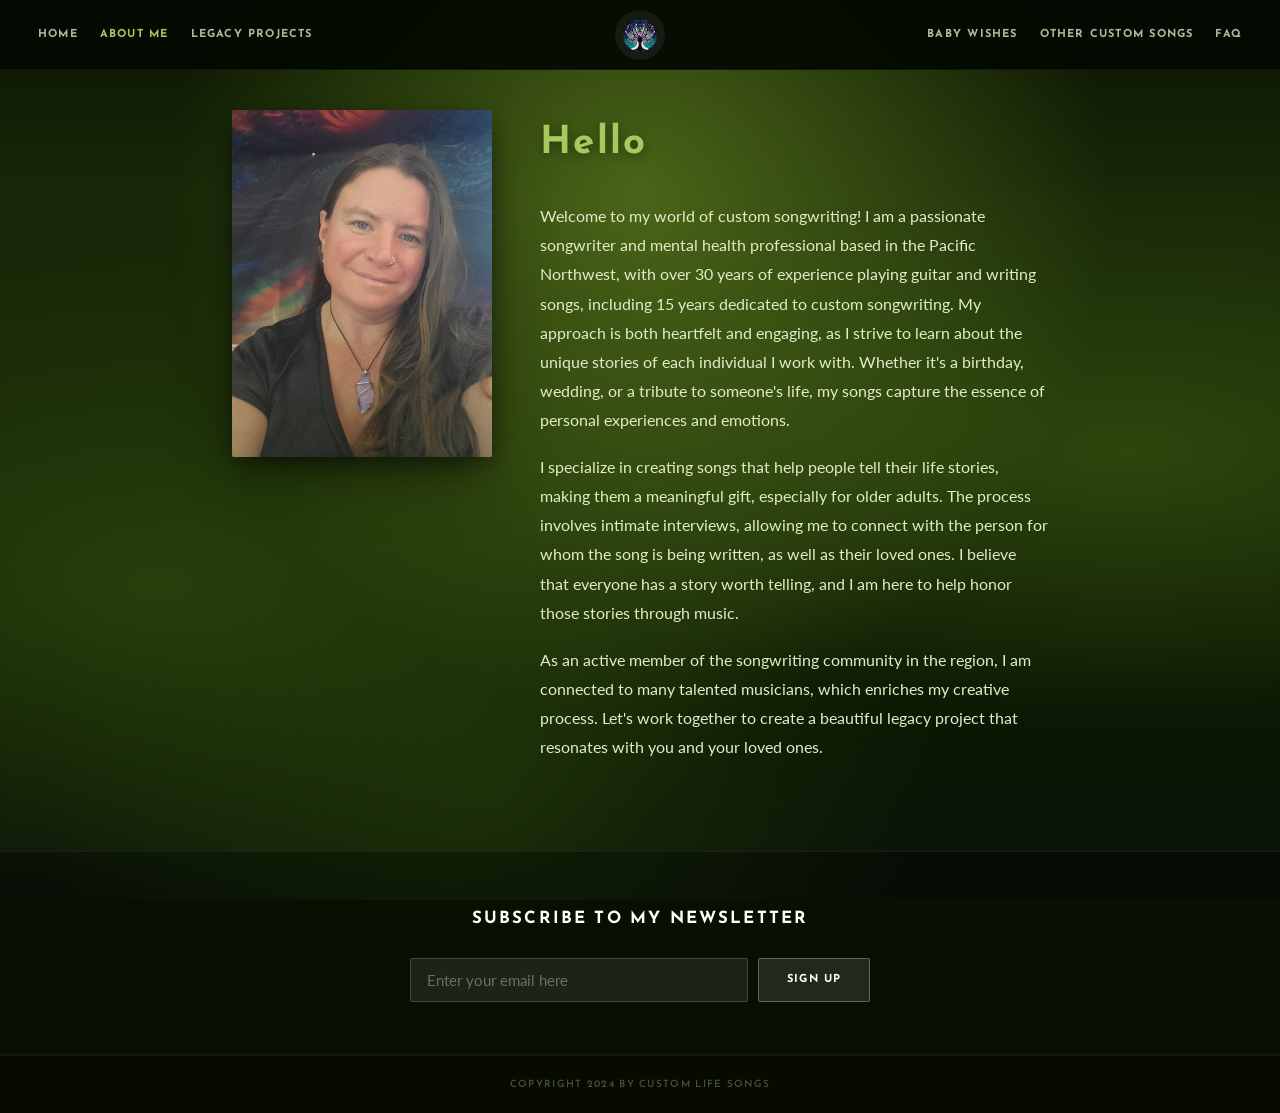
==== about/index.html @ 6bec3436 "Initial static site migration from Wix Rebuilt customlifesongs.com as a clean static site for Cloudf" ====
<!DOCTYPE html>
<html lang="en">
<head>
  <meta charset="UTF-8">
  <meta name="viewport" content="width=device-width, initial-scale=1.0">
  <title>About Me — Custom Life Songs</title>
  <meta name="description" content="Meet Jen, a passionate songwriter and mental health professional based in the Pacific Northwest with over 30 years of experience.">
  <link rel="preconnect" href="https://fonts.googleapis.com">
  <link rel="preconnect" href="https://fonts.gstatic.com" crossorigin>
  <link href="https://fonts.googleapis.com/css2?family=Josefin+Sans:wght@400;600;700&family=Lato:ital,wght@0,400;0,700;1,400&display=swap" rel="stylesheet">
  <link rel="stylesheet" href="/styles.css">
</head>
<body>

  <nav class="site-nav">
    <div class="nav-inner">
      <div class="nav-links">
        <a href="/">Home</a>
        <a href="/about/" class="active">About Me</a>
        <a href="/legacy-projects/">Legacy Projects</a>
      </div>
      <div class="nav-logo-wrap">
        <a href="/" aria-label="Custom Life Songs — home">
          <img src="/images/logo.png" alt="Custom Life Songs" width="50" height="50">
        </a>
      </div>
      <div class="nav-links">
        <a href="/baby-wishes/">Baby Wishes</a>
        <a href="/other-custom-songs/">Other Custom Songs</a>
        <a href="/faq/">FAQ</a>
      </div>
      <button class="nav-toggle" aria-label="Open menu" aria-expanded="false" id="nav-btn">&#9776;</button>
    </div>
    <div class="nav-mobile" id="nav-mobile">
      <a href="/">Home</a>
      <a href="/about/" class="active">About Me</a>
      <a href="/legacy-projects/">Legacy Projects</a>
      <a href="/baby-wishes/">Baby Wishes</a>
      <a href="/other-custom-songs/">Other Custom Songs</a>
      <a href="/faq/">FAQ</a>
    </div>
  </nav>

  <main>

    <div class="about-bio">
      <div class="about-bio-img">
        <img src="/images/about-portrait.jpg" alt="Jen, songwriter and musician">
      </div>
      <div class="about-bio-text">
        <h1>Hello</h1>
        <p>Welcome to my world of custom songwriting! I am a passionate songwriter and mental health professional based in the Pacific Northwest, with over 30 years of experience playing guitar and writing songs, including 15 years dedicated to custom songwriting. My approach is both heartfelt and engaging, as I strive to learn about the unique stories of each individual I work with. Whether it's a birthday, wedding, or a tribute to someone's life, my songs capture the essence of personal experiences and emotions.</p>
        <p>I specialize in creating songs that help people tell their life stories, making them a meaningful gift, especially for older adults. The process involves intimate interviews, allowing me to connect with the person for whom the song is being written, as well as their loved ones. I believe that everyone has a story worth telling, and I am here to help honor those stories through music.</p>
        <p>As an active member of the songwriting community in the region, I am connected to many talented musicians, which enriches my creative process. Let's work together to create a beautiful legacy project that resonates with you and your loved ones.</p>
      </div>
    </div>

    <div class="newsletter">
      <h3>Subscribe to My Newsletter</h3>
      <!-- TODO: Replace this form action with your Mailchimp embed URL -->
      <form action="#" method="post">
        <input type="email" name="EMAIL" placeholder="Enter your email here" required aria-label="Email address">
        <button type="submit">Sign Up</button>
      </form>
    </div>

  </main>

  <footer>copyright 2024 by Custom Life Songs</footer>

  <script>
    const btn = document.getElementById('nav-btn');
    const menu = document.getElementById('nav-mobile');
    btn.addEventListener('click', () => {
      const open = menu.classList.toggle('open');
      btn.setAttribute('aria-expanded', open);
    });
    menu.querySelectorAll('a').forEach(a => a.addEventListener('click', () => {
      menu.classList.remove('open');
      btn.setAttribute('aria-expanded', 'false');
    }));
  </script>

</body>
</html>
---- styles.css ----
@import url('https://fonts.googleapis.com/css2?family=Josefin+Sans:wght@400;600;700&family=Lato:ital,wght@0,400;0,700;1,400&display=swap');

:root {
  --nav-h: 70px;
  --c-bg: #0e1804;
  --c-moss: #a8c860;
  --c-text: #e2edc8;
  --c-text-dim: rgba(226, 237, 200, 0.60);
  --c-nav-bg: rgba(5, 9, 2, 0.93);
  --c-overlay: rgba(0, 0, 0, 0.40);
}

*, *::before, *::after { box-sizing: border-box; margin: 0; padding: 0; }
html { scroll-behavior: smooth; }

body {
  font-family: 'Lato', sans-serif;
  background-color: var(--c-bg);
  color: var(--c-text);
  min-height: 100vh;
  line-height: 1.75;
}

/* Fixed bokeh-style gradient background */
body::before {
  content: '';
  position: fixed;
  inset: 0;
  z-index: -1;
  background:
    radial-gradient(ellipse at 50% 22%, rgba(88, 118, 28, 0.78) 0%, transparent 52%),
    radial-gradient(ellipse at 12% 65%, rgba(48, 78, 14, 0.68) 0%, transparent 42%),
    radial-gradient(ellipse at 88% 50%, rgba(62, 96, 18, 0.58) 0%, transparent 42%),
    radial-gradient(ellipse at 38% 88%, rgba(28, 48, 8, 0.82) 0%, transparent 40%),
    linear-gradient(180deg, #0a1302 0%, #182808 22%, #142205 55%, #0c1803 80%, #09120a 100%);
}

/* ================================
   NAV
   ================================ */
.site-nav {
  position: fixed;
  top: 0; left: 0; right: 0;
  height: var(--nav-h);
  background: var(--c-nav-bg);
  backdrop-filter: blur(10px);
  -webkit-backdrop-filter: blur(10px);
  z-index: 1000;
  border-bottom: 1px solid rgba(255, 255, 255, 0.05);
}

.nav-inner {
  max-width: 1300px;
  margin: 0 auto;
  height: 100%;
  display: grid;
  grid-template-columns: 1fr auto 1fr;
  align-items: center;
  padding: 0 28px;
  gap: 8px;
}

.nav-links {
  display: flex;
  align-items: center;
  gap: 2px;
}

.nav-links:last-of-type {
  justify-content: flex-end;
}

.nav-links a {
  color: rgba(226, 237, 200, 0.78);
  text-decoration: none;
  font-family: 'Josefin Sans', sans-serif;
  font-size: 11px;
  font-weight: 700;
  letter-spacing: 0.11em;
  text-transform: uppercase;
  padding: 7px 10px;
  border-radius: 2px;
  white-space: nowrap;
  transition: color 0.18s, background-color 0.18s;
}

.nav-links a:hover { color: #fff; background-color: rgba(255, 255, 255, 0.07); }
.nav-links a:focus-visible { outline: 2px solid var(--c-moss); outline-offset: 2px; }
.nav-links a:active { transform: scale(0.97); }
.nav-links a.active { color: var(--c-moss); }

.nav-logo-wrap {
  display: flex;
  justify-content: center;
  padding: 0 12px;
}

.nav-logo-wrap a {
  display: block;
  border-radius: 50%;
  transition: opacity 0.2s;
}
.nav-logo-wrap a:hover { opacity: 0.82; }
.nav-logo-wrap a:focus-visible { outline: 2px solid var(--c-moss); outline-offset: 4px; border-radius: 50%; }

.nav-logo-wrap img {
  height: 50px;
  width: 50px;
  border-radius: 50%;
  object-fit: contain;
  background: rgba(255, 255, 255, 0.06);
  display: block;
}

.nav-toggle {
  display: none;
  background: none;
  border: none;
  cursor: pointer;
  color: var(--c-text);
  padding: 8px;
  font-size: 20px;
  line-height: 1;
  transition: color 0.18s;
}
.nav-toggle:hover { color: #fff; }
.nav-toggle:focus-visible { outline: 2px solid var(--c-moss); outline-offset: 2px; }

.nav-mobile {
  display: none;
  position: fixed;
  top: var(--nav-h);
  left: 0; right: 0;
  background: rgba(5, 9, 2, 0.97);
  border-bottom: 1px solid rgba(255, 255, 255, 0.06);
  padding: 12px 20px 20px;
  flex-direction: column;
  gap: 2px;
  z-index: 999;
}
.nav-mobile.open { display: flex; }

.nav-mobile a {
  color: rgba(226, 237, 200, 0.78);
  text-decoration: none;
  font-family: 'Josefin Sans', sans-serif;
  font-size: 12px;
  font-weight: 700;
  letter-spacing: 0.1em;
  text-transform: uppercase;
  padding: 13px 8px;
  border-bottom: 1px solid rgba(255, 255, 255, 0.06);
  transition: color 0.18s;
}
.nav-mobile a:hover { color: #fff; }
.nav-mobile a.active { color: var(--c-moss); }

/* ================================
   MAIN
   ================================ */
main { padding-top: var(--nav-h); }

/* ================================
   HERO
   ================================ */
.hero {
  position: relative;
  width: 100%;
  height: 65vh;
  min-height: 400px;
  overflow: hidden;
  display: flex;
  align-items: flex-end;
}

.hero-img {
  position: absolute;
  inset: 0;
  width: 100%;
  height: 100%;
  object-fit: cover;
  object-position: center 35%;
}

.hero-overlay {
  position: absolute;
  inset: 0;
  background: linear-gradient(to bottom, rgba(0,0,0,0.12) 0%, rgba(0,0,0,0.62) 100%);
}

.hero-tint {
  position: absolute;
  inset: 0;
  background: rgba(18, 36, 4, 0.22);
  mix-blend-mode: multiply;
}

.hero-title {
  position: relative;
  z-index: 1;
  width: 100%;
  text-align: center;
  padding: 28px 40px 48px;
  font-family: 'Josefin Sans', sans-serif;
  font-size: clamp(2.2rem, 5vw, 4.2rem);
  font-weight: 700;
  letter-spacing: 0.16em;
  text-transform: uppercase;
  color: #fff;
  text-shadow: 0 2px 28px rgba(0,0,0,0.75);
}

/* ================================
   PAGE HEADER (inner pages)
   ================================ */
.page-header {
  text-align: center;
  padding: 58px 32px 44px;
}

.page-header h1 {
  font-family: 'Josefin Sans', sans-serif;
  font-size: clamp(1.9rem, 3.5vw, 3rem);
  font-weight: 700;
  letter-spacing: 0.12em;
  text-transform: uppercase;
  color: #fff;
  text-shadow: 0 2px 18px rgba(0,0,0,0.55);
}

/* ================================
   HOME ABOUT SPLIT
   ================================ */
.about-split {
  max-width: 1100px;
  margin: 0 auto;
  padding: 72px 32px;
  display: grid;
  grid-template-columns: 1fr 1fr;
  gap: 56px;
  align-items: center;
}

.about-split-text h2 {
  font-family: 'Josefin Sans', sans-serif;
  font-size: clamp(1.3rem, 1.9vw, 1.75rem);
  font-weight: 700;
  letter-spacing: 0.12em;
  text-transform: uppercase;
  color: #fff;
  margin-bottom: 24px;
  text-shadow: 0 2px 12px rgba(0,0,0,0.4);
}

.about-split-text p {
  font-size: 1rem;
  line-height: 1.8;
  color: var(--c-text);
  margin-bottom: 16px;
}

.about-split-img {
  position: relative;
}

.about-split-img img {
  width: 100%;
  height: 500px;
  object-fit: cover;
  object-position: center top;
  border-radius: 2px;
  display: block;
  box-shadow:
    0 8px 24px -4px rgba(0,0,0,0.55),
    0 28px 64px -8px rgba(0,0,0,0.45);
}

.about-split-img::after {
  content: '';
  position: absolute;
  inset: 0;
  border-radius: 2px;
  background: linear-gradient(to top, rgba(12, 22, 4, 0.28) 0%, transparent 55%);
  pointer-events: none;
}

/* ================================
   NEWSLETTER
   ================================ */
.newsletter {
  background: rgba(0, 0, 0, 0.30);
  border-top: 1px solid rgba(255, 255, 255, 0.06);
  border-bottom: 1px solid rgba(255, 255, 255, 0.06);
  text-align: center;
  padding: 52px 32px;
}

.newsletter h3 {
  font-family: 'Josefin Sans', sans-serif;
  font-size: 1.05rem;
  font-weight: 700;
  letter-spacing: 0.13em;
  text-transform: uppercase;
  color: #fff;
  margin-bottom: 24px;
}

.newsletter form {
  display: flex;
  gap: 10px;
  justify-content: center;
  flex-wrap: wrap;
  max-width: 460px;
  margin: 0 auto;
}

.newsletter input[type="email"] {
  flex: 1;
  min-width: 210px;
  padding: 12px 16px;
  background: rgba(255,255,255,0.08);
  border: 1px solid rgba(255,255,255,0.18);
  border-radius: 2px;
  color: #fff;
  font-family: 'Lato', sans-serif;
  font-size: 0.95rem;
  transition: border-color 0.18s;
}
.newsletter input[type="email"]::placeholder { color: rgba(255,255,255,0.35); }
.newsletter input[type="email"]:focus { outline: none; border-color: rgba(168,200,96,0.55); }

.newsletter button {
  padding: 12px 28px;
  background: rgba(255,255,255,0.10);
  border: 1px solid rgba(255,255,255,0.28);
  border-radius: 2px;
  color: #fff;
  font-family: 'Josefin Sans', sans-serif;
  font-size: 11px;
  font-weight: 700;
  letter-spacing: 0.1em;
  text-transform: uppercase;
  cursor: pointer;
  transition: background-color 0.18s, transform 0.15s cubic-bezier(0.34, 1.56, 0.64, 1);
}
.newsletter button:hover { background: rgba(255,255,255,0.20); }
.newsletter button:focus-visible { outline: 2px solid var(--c-moss); outline-offset: 2px; }
.newsletter button:active { transform: scale(0.97); }

/* ================================
   TESTIMONIAL
   ================================ */
.testimonial-section {
  max-width: 860px;
  margin: 0 auto;
  padding: 0 32px 64px;
}

.testimonial {
  background: rgba(0, 0, 0, 0.33);
  border-left: 3px solid rgba(168, 200, 96, 0.38);
  border-radius: 0 2px 2px 0;
  padding: 28px 32px;
  box-shadow:
    0 4px 16px -4px rgba(0,0,0,0.42),
    0 12px 40px -8px rgba(0,0,0,0.30);
}

.testimonial p {
  font-size: 0.97rem;
  line-height: 1.85;
  font-style: italic;
  color: var(--c-text);
}

/* ================================
   CONTACT
   ================================ */
.contact-section {
  text-align: center;
  padding: 72px 32px;
  max-width: 680px;
  margin: 0 auto;
}

.contact-section h2 {
  font-family: 'Josefin Sans', sans-serif;
  font-size: clamp(1.5rem, 2.5vw, 2rem);
  font-weight: 700;
  letter-spacing: 0.12em;
  text-transform: uppercase;
  color: #fff;
  margin-bottom: 18px;
}

.contact-section p {
  font-size: 1rem;
  line-height: 1.8;
  color: var(--c-text);
  margin-bottom: 10px;
}

.contact-section a {
  color: var(--c-moss);
  text-decoration: none;
  font-weight: 700;
  transition: color 0.18s;
}
.contact-section a:hover { color: #fff; text-decoration: underline; }
.contact-section a:focus-visible { outline: 2px solid var(--c-moss); outline-offset: 2px; }

/* ================================
   ABOUT ME PAGE (bio layout)
   ================================ */
.about-bio {
  max-width: 880px;
  margin: 0 auto;
  padding: 40px 32px 72px;
  display: grid;
  grid-template-columns: 260px 1fr;
  gap: 48px;
  align-items: start;
}

.about-bio-img {
  position: relative;
}

.about-bio-img img {
  width: 100%;
  border-radius: 2px;
  display: block;
  box-shadow:
    0 8px 24px -4px rgba(0,0,0,0.55),
    0 24px 56px -8px rgba(0,0,0,0.40);
}

.about-bio-img::after {
  content: '';
  position: absolute;
  inset: 0;
  border-radius: 2px;
  background: linear-gradient(to top, rgba(12,22,4,0.28) 0%, transparent 50%);
  pointer-events: none;
}

.about-bio-text h1 {
  font-family: 'Josefin Sans', sans-serif;
  font-size: clamp(1.8rem, 3vw, 2.5rem);
  font-weight: 700;
  letter-spacing: 0.06em;
  color: var(--c-moss);
  margin-bottom: 24px;
  text-shadow: 0 2px 12px rgba(0,0,0,0.4);
}

.about-bio-text p {
  font-size: 1rem;
  line-height: 1.82;
  color: var(--c-text);
  margin-bottom: 18px;
}

/* ================================
   LEGACY PROJECTS PAGE
   ================================ */
.section {
  max-width: 860px;
  margin: 0 auto;
  padding: 48px 32px 64px;
}

.section p {
  font-size: 1rem;
  line-height: 1.82;
  color: var(--c-text);
  margin-bottom: 18px;
}

.video-wrap {
  max-width: 580px;
  margin: 40px auto 0;
}

.video-wrap iframe {
  width: 100%;
  aspect-ratio: 16/9;
  border: none;
  border-radius: 2px;
  box-shadow:
    0 8px 32px -4px rgba(0,0,0,0.65),
    0 20px 60px -8px rgba(0,0,0,0.45);
  display: block;
}

.video-placeholder {
  background: rgba(0, 0, 0, 0.38);
  border: 1px dashed rgba(255, 255, 255, 0.18);
  border-radius: 2px;
  padding: 48px 32px;
  text-align: center;
  color: var(--c-text-dim);
  font-size: 0.9rem;
  line-height: 1.75;
}

.video-placeholder strong {
  display: block;
  font-family: 'Josefin Sans', sans-serif;
  font-size: 11px;
  letter-spacing: 0.1em;
  text-transform: uppercase;
  color: rgba(226,237,200,0.4);
  margin-bottom: 8px;
}

/* ================================
   OTHER CUSTOM SONGS
   ================================ */
.song-list {
  list-style: none;
  columns: 2;
  column-gap: 32px;
  max-width: 620px;
  margin: 32px auto 0;
}

.song-list li {
  font-size: 0.97rem;
  color: var(--c-text);
  padding: 9px 0;
  border-bottom: 1px solid rgba(255,255,255,0.07);
  break-inside: avoid;
  display: flex;
  align-items: center;
  gap: 10px;
}

.song-list li a.listen-link {
  font-family: 'Josefin Sans', sans-serif;
  font-size: 9px;
  font-weight: 700;
  letter-spacing: 0.09em;
  text-transform: uppercase;
  color: var(--c-moss);
  text-decoration: none;
  padding: 2px 7px;
  border: 1px solid rgba(168,200,96,0.38);
  border-radius: 1px;
  white-space: nowrap;
  flex-shrink: 0;
  transition: background-color 0.18s, color 0.18s;
}
.song-list li a.listen-link:hover { background: rgba(168,200,96,0.14); color: #fff; }
.song-list li a.listen-link:focus-visible { outline: 2px solid var(--c-moss); outline-offset: 2px; }
.song-list li a.listen-link:active { transform: scale(0.97); }

.section-centered {
  text-align: center;
}

/* ================================
   BABY WISHES
   ================================ */
.baby-wishes-content {
  max-width: 760px;
  margin: 0 auto;
  padding: 48px 32px 80px;
  text-align: center;
}

.baby-wishes-content p {
  font-size: 1.05rem;
  line-height: 1.85;
  color: var(--c-text);
}

/* ================================
   FAQ
   ================================ */
.faq-wrap {
  max-width: 760px;
  margin: 0 auto;
  padding: 0 32px 72px;
}

details.faq-item {
  border-bottom: 1px solid rgba(255,255,255,0.09);
}

summary.faq-question {
  display: flex;
  justify-content: space-between;
  align-items: center;
  padding: 22px 4px;
  cursor: pointer;
  font-family: 'Josefin Sans', sans-serif;
  font-size: 0.85rem;
  font-weight: 700;
  letter-spacing: 0.09em;
  text-transform: uppercase;
  color: #fff;
  list-style: none;
  user-select: none;
  gap: 16px;
  transition: color 0.18s;
}
summary.faq-question::-webkit-details-marker { display: none; }
summary.faq-question:hover { color: var(--c-moss); }
summary.faq-question:focus-visible { outline: 2px solid var(--c-moss); outline-offset: 2px; border-radius: 1px; }

.faq-chevron {
  flex-shrink: 0;
  width: 20px;
  height: 20px;
  border: 1.5px solid rgba(255,255,255,0.28);
  border-radius: 50%;
  display: flex;
  align-items: center;
  justify-content: center;
  font-size: 9px;
  transition: transform 0.28s cubic-bezier(0.34, 1.56, 0.64, 1), border-color 0.18s;
}

details[open] summary.faq-question { color: var(--c-moss); }
details[open] .faq-chevron {
  transform: rotate(180deg);
  border-color: rgba(168,200,96,0.6);
}

.faq-answer {
  padding: 0 4px 24px;
  font-size: 0.97rem;
  line-height: 1.82;
  color: var(--c-text);
}

.faq-answer p { margin-bottom: 12px; }
.faq-answer p:last-child { margin-bottom: 0; }

.faq-answer ul {
  list-style: none;
  margin: 8px 0;
  padding: 0;
}

.faq-answer ul li {
  padding: 4px 0;
  padding-left: 16px;
  position: relative;
  color: var(--c-text);
}

.faq-answer ul li::before {
  content: '—';
  position: absolute;
  left: 0;
  color: var(--c-moss);
  font-size: 0.85em;
}

/* ================================
   FOOTER
   ================================ */
footer {
  background: rgba(0, 0, 0, 0.55);
  border-top: 1px solid rgba(255, 255, 255, 0.05);
  text-align: center;
  padding: 20px 32px;
  font-family: 'Josefin Sans', sans-serif;
  font-size: 10px;
  font-weight: 600;
  letter-spacing: 0.13em;
  text-transform: uppercase;
  color: rgba(226, 237, 200, 0.30);
}

/* ================================
   RESPONSIVE
   ================================ */
@media (max-width: 820px) {
  .nav-links { display: none; }
  .nav-inner {
    grid-template-columns: auto 1fr;
    padding: 0 16px;
  }
  .nav-logo-wrap { order: 1; }
  .nav-toggle { display: block; order: 2; margin-left: auto; }

  .about-split {
    grid-template-columns: 1fr;
    padding: 48px 20px;
    gap: 28px;
  }
  .about-split-img img { height: 340px; }

  .about-bio {
    grid-template-columns: 1fr;
    padding: 32px 20px 56px;
    gap: 28px;
  }
  .about-bio-img img { max-width: 260px; }

  .hero { height: 48vh; }
  .hero-title { padding: 20px 20px 36px; }

  .section { padding: 40px 20px 56px; }
  .testimonial-section { padding: 0 20px 48px; }
  .contact-section { padding: 52px 20px; }
  .newsletter { padding: 40px 20px; }
  .faq-wrap { padding: 0 20px 56px; }
  .page-header { padding: 44px 20px 32px; }
  .baby-wishes-content { padding: 40px 20px 64px; }
  .video-wrap { margin: 28px 20px 0; }

  .song-list { columns: 1; }
}
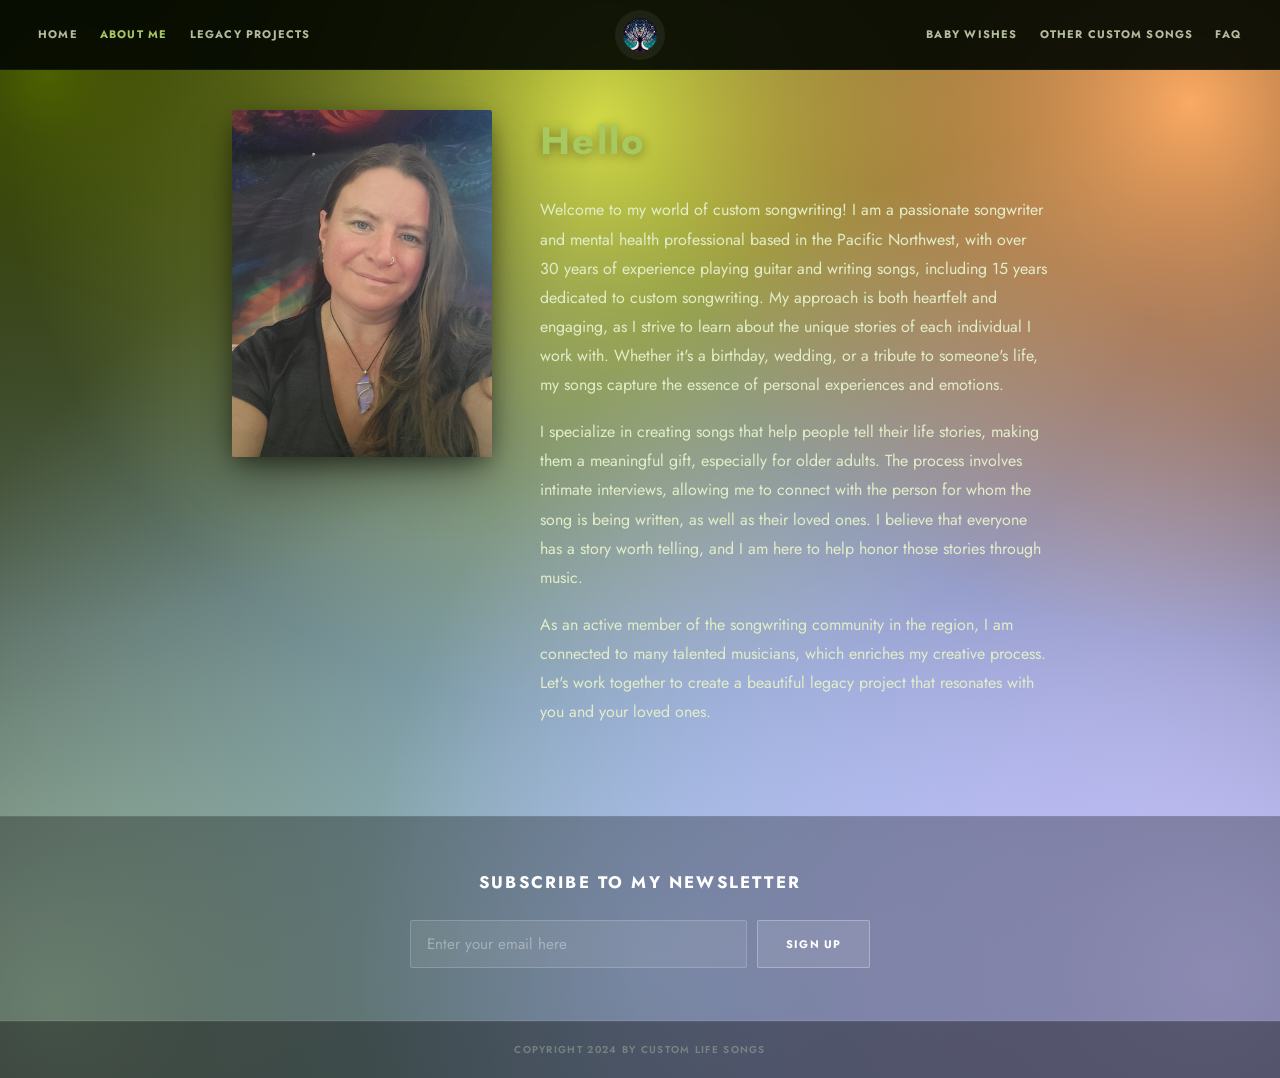
==== commit d8060747: "Switch to Jost font and correct body text size Replaced Josefin Sans + Lato with Jost (closest free " ====
--- a/about/index.html
+++ b/about/index.html
@@ -7,7 +7,7 @@
   <meta name="description" content="Meet Jen, a passionate songwriter and mental health professional based in the Pacific Northwest with over 30 years of experience.">
   <link rel="preconnect" href="https://fonts.googleapis.com">
   <link rel="preconnect" href="https://fonts.gstatic.com" crossorigin>
-  <link href="https://fonts.googleapis.com/css2?family=Josefin+Sans:wght@400;600;700&family=Lato:ital,wght@0,400;0,700;1,400&display=swap" rel="stylesheet">
+  <link href="https://fonts.googleapis.com/css2?family=Jost:ital,wght@0,300;0,400;0,500;0,600;0,700;1,400&display=swap" rel="stylesheet">
   <link rel="stylesheet" href="/styles.css">
 </head>
 <body>
--- a/styles.css
+++ b/styles.css
@@ -1,8 +1,8 @@
-@import url('https://fonts.googleapis.com/css2?family=Josefin+Sans:wght@400;600;700&family=Lato:ital,wght@0,400;0,700;1,400&display=swap');
+@import url('https://fonts.googleapis.com/css2?family=Jost:ital,wght@0,300;0,400;0,500;0,600;0,700;1,400&display=swap');
 
 :root {
   --nav-h: 70px;
-  --c-bg: #0e1804;
+  --c-bg: #020202;
   --c-moss: #a8c860;
   --c-text: #e2edc8;
   --c-text-dim: rgba(226, 237, 200, 0.60);
@@ -14,25 +14,21 @@
 html { scroll-behavior: smooth; }
 
 body {
-  font-family: 'Lato', sans-serif;
-  background-color: var(--c-bg);
+  font-family: 'Jost', sans-serif;
   color: var(--c-text);
   min-height: 100vh;
-  line-height: 1.75;
-}
-
-/* Fixed bokeh-style gradient background */
-body::before {
-  content: '';
-  position: fixed;
-  inset: 0;
-  z-index: -1;
+  font-size: 16px;
+  line-height: 1.6;
   background:
-    radial-gradient(ellipse at 50% 22%, rgba(88, 118, 28, 0.78) 0%, transparent 52%),
-    radial-gradient(ellipse at 12% 65%, rgba(48, 78, 14, 0.68) 0%, transparent 42%),
-    radial-gradient(ellipse at 88% 50%, rgba(62, 96, 18, 0.58) 0%, transparent 42%),
-    radial-gradient(ellipse at 38% 88%, rgba(28, 48, 8, 0.82) 0%, transparent 40%),
-    linear-gradient(180deg, #0a1302 0%, #182808 22%, #142205 55%, #0c1803 80%, #09120a 100%);
+    radial-gradient(circle at 3.68% 6.94%, #4D6001 0%, 11.55%, rgba(77,96,1,0) 35%),
+    radial-gradient(circle at 92.97% 9.55%, #FAAA63 0%, 17.5%, rgba(250,170,99,0) 35%),
+    radial-gradient(circle at 95.21% 90.48%, #C9C6FF 0%, 34.1%, rgba(201,198,255,0) 55%),
+    radial-gradient(circle at 4.31% 93.35%, #97B49D 0%, 29.9%, rgba(151,180,157,0) 65%),
+    radial-gradient(circle at 46.56% 11.50%, rgba(214,222,72,0.99) 0%, 25%, rgba(214,222,72,0) 50%),
+    radial-gradient(circle at 51.12% 89.99%, #93C3FF 0%, 42%, rgba(147,195,255,0) 70%),
+    radial-gradient(circle at 48.90% 49.52%, #020202 0%, 100%, rgba(2,2,2,0) 100%);
+  background-size: 100% 100%;
+  background-attachment: scroll;
 }
 
 /* ================================
@@ -73,7 +69,7 @@
 .nav-links a {
   color: rgba(226, 237, 200, 0.78);
   text-decoration: none;
-  font-family: 'Josefin Sans', sans-serif;
+  font-family: 'Jost', sans-serif;
   font-size: 11px;
   font-weight: 700;
   letter-spacing: 0.11em;
@@ -143,7 +139,7 @@
 .nav-mobile a {
   color: rgba(226, 237, 200, 0.78);
   text-decoration: none;
-  font-family: 'Josefin Sans', sans-serif;
+  font-family: 'Jost', sans-serif;
   font-size: 12px;
   font-weight: 700;
   letter-spacing: 0.1em;
@@ -201,7 +197,7 @@
   width: 100%;
   text-align: center;
   padding: 28px 40px 48px;
-  font-family: 'Josefin Sans', sans-serif;
+  font-family: 'Jost', sans-serif;
   font-size: clamp(2.2rem, 5vw, 4.2rem);
   font-weight: 700;
   letter-spacing: 0.16em;
@@ -219,7 +215,7 @@
 }
 
 .page-header h1 {
-  font-family: 'Josefin Sans', sans-serif;
+  font-family: 'Jost', sans-serif;
   font-size: clamp(1.9rem, 3.5vw, 3rem);
   font-weight: 700;
   letter-spacing: 0.12em;
@@ -242,7 +238,7 @@
 }
 
 .about-split-text h2 {
-  font-family: 'Josefin Sans', sans-serif;
+  font-family: 'Jost', sans-serif;
   font-size: clamp(1.3rem, 1.9vw, 1.75rem);
   font-weight: 700;
   letter-spacing: 0.12em;
@@ -296,7 +292,7 @@
 }
 
 .newsletter h3 {
-  font-family: 'Josefin Sans', sans-serif;
+  font-family: 'Jost', sans-serif;
   font-size: 1.05rem;
   font-weight: 700;
   letter-spacing: 0.13em;
@@ -322,7 +318,7 @@
   border: 1px solid rgba(255,255,255,0.18);
   border-radius: 2px;
   color: #fff;
-  font-family: 'Lato', sans-serif;
+  font-family: 'Jost', sans-serif;
   font-size: 0.95rem;
   transition: border-color 0.18s;
 }
@@ -335,7 +331,7 @@
   border: 1px solid rgba(255,255,255,0.28);
   border-radius: 2px;
   color: #fff;
-  font-family: 'Josefin Sans', sans-serif;
+  font-family: 'Jost', sans-serif;
   font-size: 11px;
   font-weight: 700;
   letter-spacing: 0.1em;
@@ -384,7 +380,7 @@
 }
 
 .contact-section h2 {
-  font-family: 'Josefin Sans', sans-serif;
+  font-family: 'Jost', sans-serif;
   font-size: clamp(1.5rem, 2.5vw, 2rem);
   font-weight: 700;
   letter-spacing: 0.12em;
@@ -445,7 +441,7 @@
 }
 
 .about-bio-text h1 {
-  font-family: 'Josefin Sans', sans-serif;
+  font-family: 'Jost', sans-serif;
   font-size: clamp(1.8rem, 3vw, 2.5rem);
   font-weight: 700;
   letter-spacing: 0.06em;
@@ -506,7 +502,7 @@
 
 .video-placeholder strong {
   display: block;
-  font-family: 'Josefin Sans', sans-serif;
+  font-family: 'Jost', sans-serif;
   font-size: 11px;
   letter-spacing: 0.1em;
   text-transform: uppercase;
@@ -537,7 +533,7 @@
 }
 
 .song-list li a.listen-link {
-  font-family: 'Josefin Sans', sans-serif;
+  font-family: 'Jost', sans-serif;
   font-size: 9px;
   font-weight: 700;
   letter-spacing: 0.09em;
@@ -594,7 +590,7 @@
   align-items: center;
   padding: 22px 4px;
   cursor: pointer;
-  font-family: 'Josefin Sans', sans-serif;
+  font-family: 'Jost', sans-serif;
   font-size: 0.85rem;
   font-weight: 700;
   letter-spacing: 0.09em;
@@ -667,7 +663,7 @@
   border-top: 1px solid rgba(255, 255, 255, 0.05);
   text-align: center;
   padding: 20px 32px;
-  font-family: 'Josefin Sans', sans-serif;
+  font-family: 'Jost', sans-serif;
   font-size: 10px;
   font-weight: 600;
   letter-spacing: 0.13em;
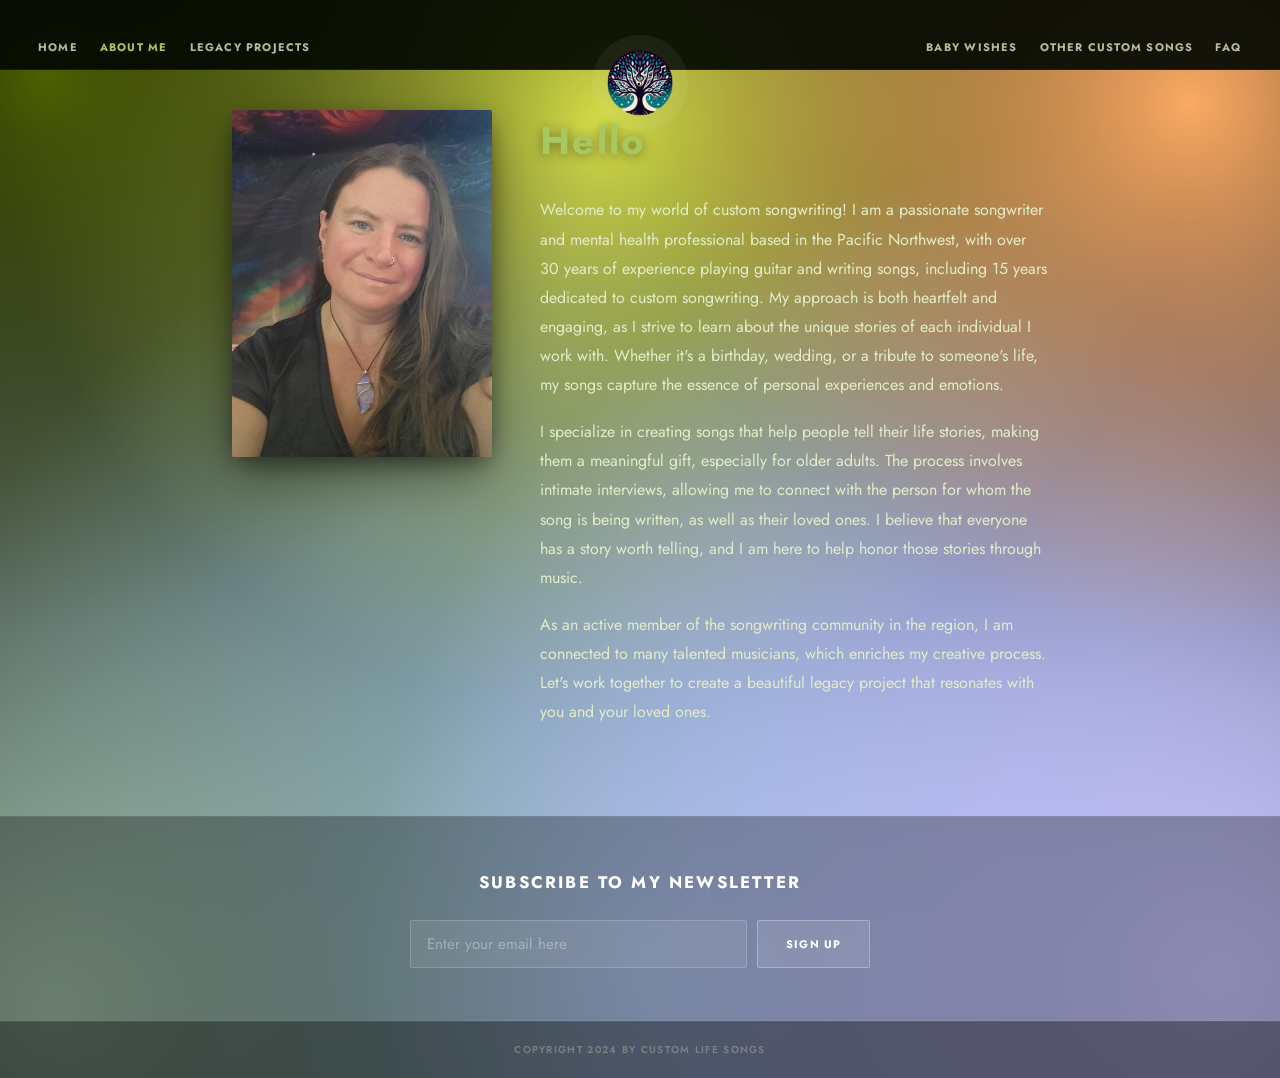
==== commit 92e7600d: "Add lollipop logo effect — large on load, docks into nav on scroll Logo starts at 96px with translat" ====
--- a/about/index.html
+++ b/about/index.html
@@ -79,6 +79,10 @@
       menu.classList.remove('open');
       btn.setAttribute('aria-expanded', 'false');
     }));
+    const nav = document.querySelector(".site-nav");
+    window.addEventListener("scroll", () => {
+      nav.classList.toggle("scrolled", window.scrollY > 30);
+    }, { passive: true });
   </script>
 
 </body>
--- a/styles.css
+++ b/styles.css
@@ -2,6 +2,8 @@
 
 :root {
   --nav-h: 70px;
+  --logo-large: 96px;
+  --logo-small: 50px;
   --c-bg: #020202;
   --c-moss: #a8c860;
   --c-text: #e2edc8;
@@ -43,6 +45,7 @@
   -webkit-backdrop-filter: blur(10px);
   z-index: 1000;
   border-bottom: 1px solid rgba(255, 255, 255, 0.05);
+  overflow: visible;
 }
 
 .nav-inner {
@@ -88,6 +91,7 @@
 .nav-logo-wrap {
   display: flex;
   justify-content: center;
+  align-items: center;
   padding: 0 12px;
 }
 
@@ -100,12 +104,25 @@
 .nav-logo-wrap a:focus-visible { outline: 2px solid var(--c-moss); outline-offset: 4px; border-radius: 50%; }
 
 .nav-logo-wrap img {
-  height: 50px;
-  width: 50px;
+  width: var(--logo-large);
+  height: var(--logo-large);
   border-radius: 50%;
   object-fit: contain;
   background: rgba(255, 255, 255, 0.06);
   display: block;
+  /* Center of logo sits at nav's bottom edge (half in, half out) */
+  transform: translateY(calc(var(--nav-h) / 2));
+  transition:
+    width 0.45s cubic-bezier(0.34, 1.56, 0.64, 1),
+    height 0.45s cubic-bezier(0.34, 1.56, 0.64, 1),
+    transform 0.45s cubic-bezier(0.34, 1.56, 0.64, 1);
+  will-change: transform, width, height;
+}
+
+.site-nav.scrolled .nav-logo-wrap img {
+  width: var(--logo-small);
+  height: var(--logo-small);
+  transform: translateY(0);
 }
 
 .nav-toggle {
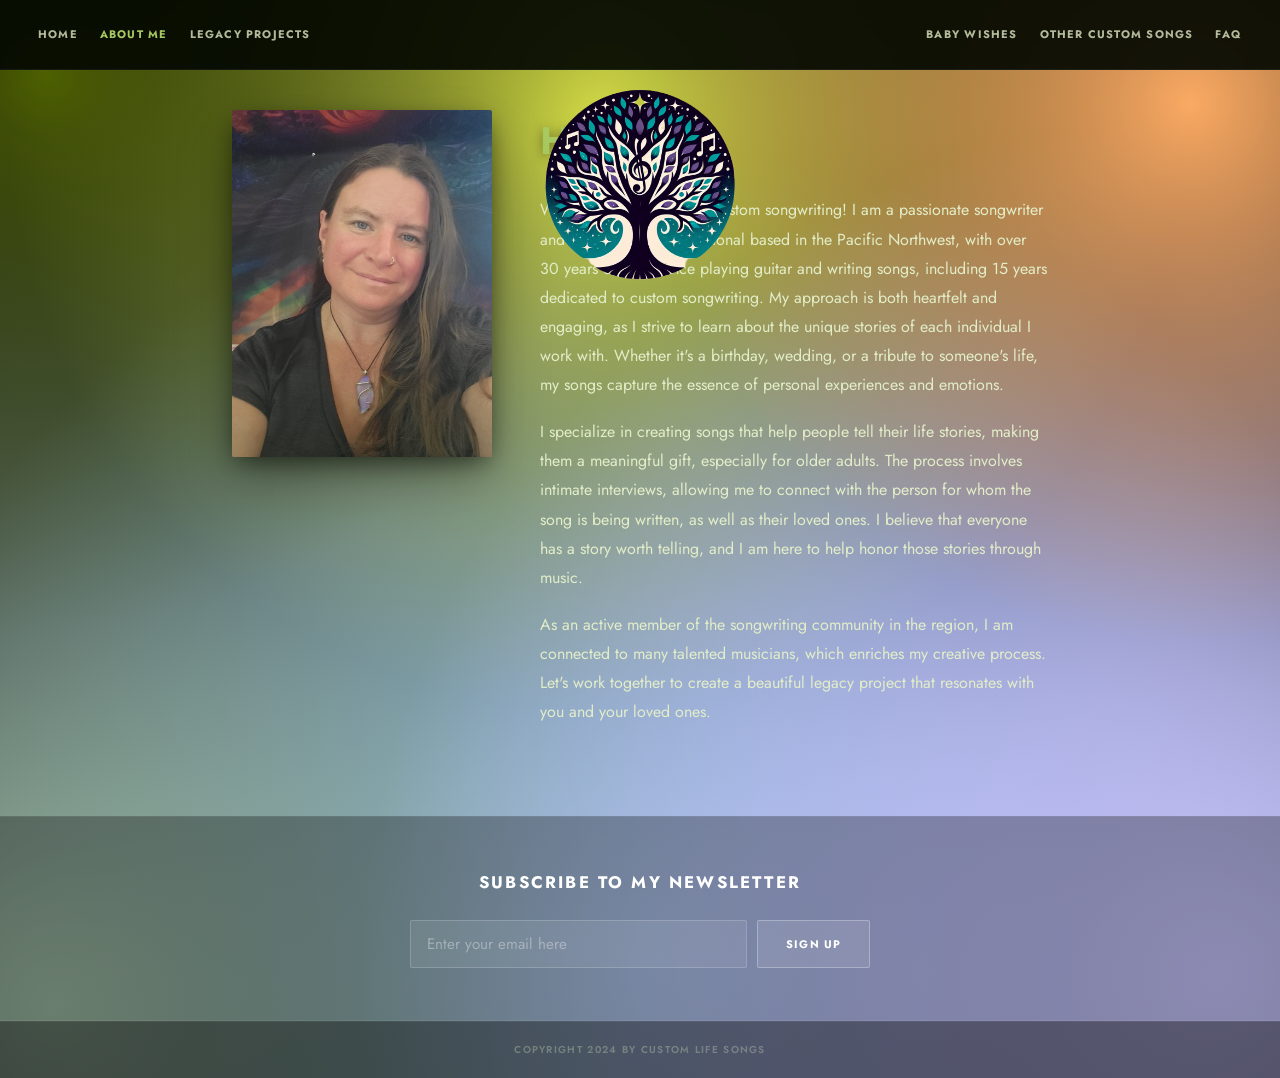
==== commit 6d06b6f1: "Scroll-driven logo animation — tracks scroll into navbar Logo starts large (280px) in the hero and s" ====
--- a/about/index.html
+++ b/about/index.html
@@ -68,22 +68,7 @@
 
   <footer>copyright 2024 by Custom Life Songs</footer>
 
-  <script>
-    const btn = document.getElementById('nav-btn');
-    const menu = document.getElementById('nav-mobile');
-    btn.addEventListener('click', () => {
-      const open = menu.classList.toggle('open');
-      btn.setAttribute('aria-expanded', open);
-    });
-    menu.querySelectorAll('a').forEach(a => a.addEventListener('click', () => {
-      menu.classList.remove('open');
-      btn.setAttribute('aria-expanded', 'false');
-    }));
-    const nav = document.querySelector(".site-nav");
-    window.addEventListener("scroll", () => {
-      nav.classList.toggle("scrolled", window.scrollY > 30);
-    }, { passive: true });
-  </script>
+  <script src="/script.js"></script>
 
 </body>
 </html>
--- a/styles.css
+++ b/styles.css
@@ -2,7 +2,7 @@
 
 :root {
   --nav-h: 70px;
-  --logo-large: 96px;
+  --logo-large: 280px;
   --logo-small: 50px;
   --c-bg: #020202;
   --c-moss: #a8c860;
@@ -54,6 +54,7 @@
   height: 100%;
   display: grid;
   grid-template-columns: 1fr auto 1fr;
+  grid-template-rows: var(--nav-h);
   align-items: center;
   padding: 0 28px;
   gap: 8px;
@@ -108,21 +109,8 @@
   height: var(--logo-large);
   border-radius: 50%;
   object-fit: contain;
-  background: rgba(255, 255, 255, 0.06);
   display: block;
-  /* Center of logo sits at nav's bottom edge (half in, half out) */
-  transform: translateY(calc(var(--nav-h) / 2));
-  transition:
-    width 0.45s cubic-bezier(0.34, 1.56, 0.64, 1),
-    height 0.45s cubic-bezier(0.34, 1.56, 0.64, 1),
-    transform 0.45s cubic-bezier(0.34, 1.56, 0.64, 1);
   will-change: transform, width, height;
-}
-
-.site-nav.scrolled .nav-logo-wrap img {
-  width: var(--logo-small);
-  height: var(--logo-small);
-  transform: translateY(0);
 }
 
 .nav-toggle {
